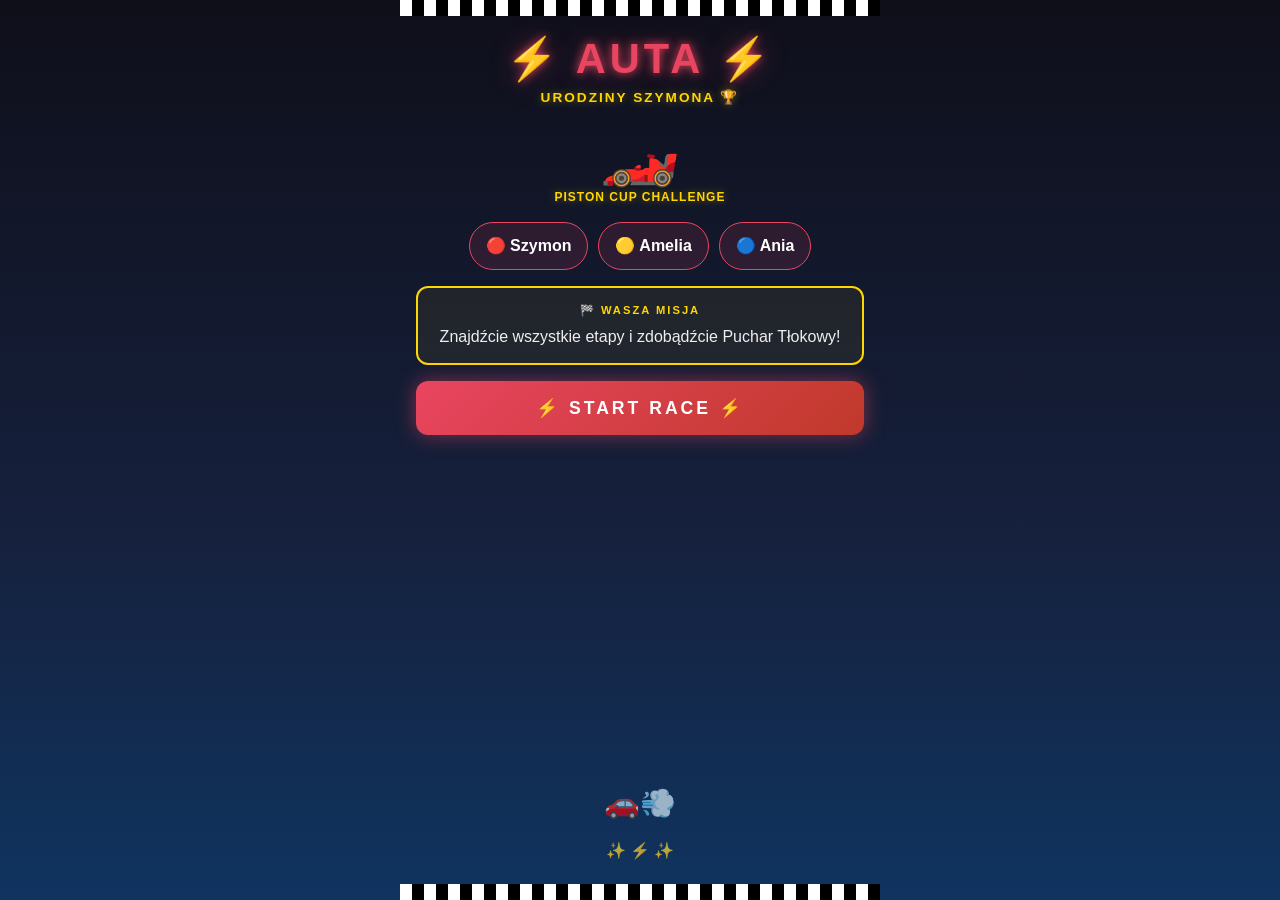
==== index.html @ 76145280 "feat: add landing page (index.html) with Piston Cup theme" ====
<!DOCTYPE html>
<html lang="pl">
<head>
  <meta charset="UTF-8">
  <meta name="viewport" content="width=device-width, initial-scale=1.0">
  <meta name="theme-color" content="#0f0f1a">
  <title>Auta — Urodziny Szymona ⚡</title>
  <link rel="stylesheet" href="assets/style.css">
</head>
<body>
  <div class="page">
    <div class="flag-strip"></div>

    <div class="neon-title">⚡ AUTA ⚡</div>
    <div class="gold-text">Urodziny Szymona 🏆</div>

    <div class="hero-emoji">🏎️</div>
    <div class="gold-text" style="letter-spacing: 1px; font-size: 0.75rem;">PISTON CUP CHALLENGE</div>

    <div class="racers">
      <div class="racer-chip">🔴 Szymon</div>
      <div class="racer-chip">🟡 Amelia</div>
      <div class="racer-chip">🔵 Ania</div>
    </div>

    <div class="mission-box">
      <div class="mission-label">🏁 Wasza misja</div>
      <div class="mission-text">
        Znajdźcie wszystkie etapy i zdobądźcie Puchar Tłokowy!
      </div>
    </div>

    <a class="btn-primary" href="zadanie/1/">⚡ START RACE ⚡</a>

    <div class="bottom-deco">🚗💨<br><span style="font-size:1rem;">✨ ⚡ ✨</span></div>

    <div class="flag-strip" style="margin-top: 8px;"></div>
  </div>
</body>
</html>
---- assets/style.css ----
/* ============================================================
   AUTA SZYMON — Piston Cup Night Race Theme
   Mobile-first: Galaxy S25 Ultra (412×915px portrait)
   ============================================================ */

/* --- Reset & base --- */
*, *::before, *::after {
  box-sizing: border-box;
  margin: 0;
  padding: 0;
}

html, body {
  width: 100%;
  min-height: 100vh;
  overflow-x: hidden;
}

body {
  background: linear-gradient(180deg, #0f0f1a 0%, #16213e 60%, #0f3460 100%);
  background-attachment: fixed;
  font-family: -apple-system, BlinkMacSystemFont, 'Segoe UI', Arial, sans-serif;
  color: #ffffff;
  font-size: 18px;
  line-height: 1.5;
  -webkit-text-size-adjust: 100%;
}

/* --- CSS Variables --- */
:root {
  --color-bg:        #0f0f1a;
  --color-bg2:       #16213e;
  --color-neon:      #e94560;
  --color-gold:      #FFD700;
  --color-white:     #ffffff;
  --color-muted:     #aaaaaa;
  --color-border:    rgba(233, 69, 96, 0.3);
  --font-heading:    'Arial Black', 'Arial Bold', Arial, sans-serif;
  --touch-target:    48px;
}

/* --- Checkered flag strip --- */
.flag-strip {
  width: 100%;
  height: 16px;
  background: repeating-linear-gradient(
    90deg,
    #ffffff 0px, #ffffff 12px,
    #000000 12px, #000000 24px
  );
  flex-shrink: 0;
}

/* --- Page wrapper --- */
.page {
  display: flex;
  flex-direction: column;
  align-items: center;
  min-height: 100vh;
  max-width: 480px;
  margin: 0 auto;
  padding-bottom: env(safe-area-inset-bottom, 16px);
}

/* --- Neon heading --- */
.neon-title {
  font-family: var(--font-heading);
  font-size: 2.6rem;
  font-weight: 900;
  color: var(--color-neon);
  text-shadow:
    0 0 10px var(--color-neon),
    0 0 30px rgba(233, 69, 96, 0.4);
  letter-spacing: 4px;
  text-transform: uppercase;
  text-align: center;
  line-height: 1.1;
  margin: 20px 0 6px;
}

/* --- Gold subtitle --- */
.gold-text {
  font-size: 0.85rem;
  color: var(--color-gold);
  text-transform: uppercase;
  letter-spacing: 2px;
  text-align: center;
  font-weight: 700;
  text-shadow: 0 0 8px rgba(255, 215, 0, 0.4);
}

/* --- Big center emoji --- */
.hero-emoji {
  font-size: 4rem;
  margin: 12px 0 4px;
  text-align: center;
  line-height: 1;
}

/* --- Racer chips (name badges) --- */
.racers {
  display: flex;
  gap: 10px;
  justify-content: center;
  flex-wrap: wrap;
  margin: 16px 14px;
}

.racer-chip {
  background: rgba(233, 69, 96, 0.12);
  border: 1.5px solid var(--color-neon);
  border-radius: 24px;
  padding: 6px 16px;
  font-size: 1rem;
  font-weight: 700;
  color: var(--color-white);
  min-height: var(--touch-target);
  display: flex;
  align-items: center;
}

/* --- Mission box --- */
.mission-box {
  background: rgba(255, 215, 0, 0.06);
  border: 2px solid var(--color-gold);
  border-radius: 12px;
  margin: 0 16px;
  padding: 14px 16px;
  text-align: center;
  width: calc(100% - 32px);
}

.mission-label {
  font-size: 0.7rem;
  color: var(--color-gold);
  text-transform: uppercase;
  letter-spacing: 2px;
  margin-bottom: 6px;
  font-weight: 700;
}

.mission-text {
  font-size: 1rem;
  color: #eeeeee;
  line-height: 1.5;
}

/* --- Primary button (START) --- */
.btn-primary {
  display: block;
  margin: 16px 16px 0;
  width: calc(100% - 32px);
  background: linear-gradient(135deg, #e94560, #c0392b);
  border: none;
  border-radius: 12px;
  color: var(--color-white);
  font-family: var(--font-heading);
  font-size: 1.1rem;
  font-weight: 900;
  padding: 14px;
  letter-spacing: 3px;
  text-transform: uppercase;
  text-align: center;
  text-decoration: none;
  box-shadow: 0 0 20px rgba(233, 69, 96, 0.5);
  min-height: var(--touch-target);
  cursor: pointer;
  -webkit-tap-highlight-color: transparent;
}

.btn-primary:active {
  opacity: 0.85;
  transform: scale(0.98);
}

/* --- Decorative bottom area --- */
.bottom-deco {
  margin-top: auto;
  padding: 12px 0 8px;
  text-align: center;
  font-size: 1.8rem;
  opacity: 0.7;
}

/* ============================================================
   TASK PAGE specific styles
   ============================================================ */

/* --- Task page header bar --- */
.task-header {
  width: 100%;
  background: rgba(15, 15, 26, 0.95);
  border-bottom: 2px solid var(--color-neon);
  padding: 12px 16px;
  display: flex;
  align-items: center;
  justify-content: space-between;
  flex-shrink: 0;
}

.task-header .site-name {
  font-family: var(--font-heading);
  font-size: 0.8rem;
  color: var(--color-neon);
  font-weight: 900;
  letter-spacing: 2px;
  text-transform: uppercase;
}

.task-badge {
  background: var(--color-neon);
  color: var(--color-white);
  border-radius: 20px;
  font-size: 0.75rem;
  font-weight: 700;
  padding: 4px 12px;
  letter-spacing: 1px;
  white-space: nowrap;
}

/* --- Task body --- */
.task-body {
  flex: 1;
  display: flex;
  flex-direction: column;
  align-items: center;
  padding: 20px 16px;
  width: 100%;
}

/* --- Task step label --- */
.task-step-label {
  font-size: 0.75rem;
  color: var(--color-gold);
  text-transform: uppercase;
  letter-spacing: 2px;
  margin-bottom: 8px;
  font-weight: 700;
  text-align: center;
}

/* --- Task title --- */
.task-title {
  font-family: var(--font-heading);
  font-size: 1.6rem;
  font-weight: 900;
  color: var(--color-white);
  text-align: center;
  margin-bottom: 20px;
  text-shadow: 0 0 10px rgba(233, 69, 96, 0.3);
  line-height: 1.2;
}

/* --- Task content card --- */
.task-card {
  background: rgba(255, 255, 255, 0.04);
  border: 1.5px solid var(--color-border);
  border-radius: 14px;
  padding: 20px 16px;
  width: 100%;
  text-align: center;
  margin-bottom: 20px;
}

.task-card-icon {
  font-size: 2.5rem;
  margin-bottom: 12px;
  line-height: 1;
}

.task-card-text {
  font-size: 1rem;
  color: #cccccc;
  line-height: 1.6;
}

/* --- Neon divider --- */
.neon-divider {
  width: 60%;
  height: 1.5px;
  background: linear-gradient(90deg, transparent, var(--color-neon), transparent);
  margin: 4px auto 16px;
}

/* --- Hint text --- */
.task-hint {
  font-size: 0.85rem;
  color: var(--color-gold);
  text-align: center;
  letter-spacing: 1px;
  padding: 0 16px;
  line-height: 1.5;
}
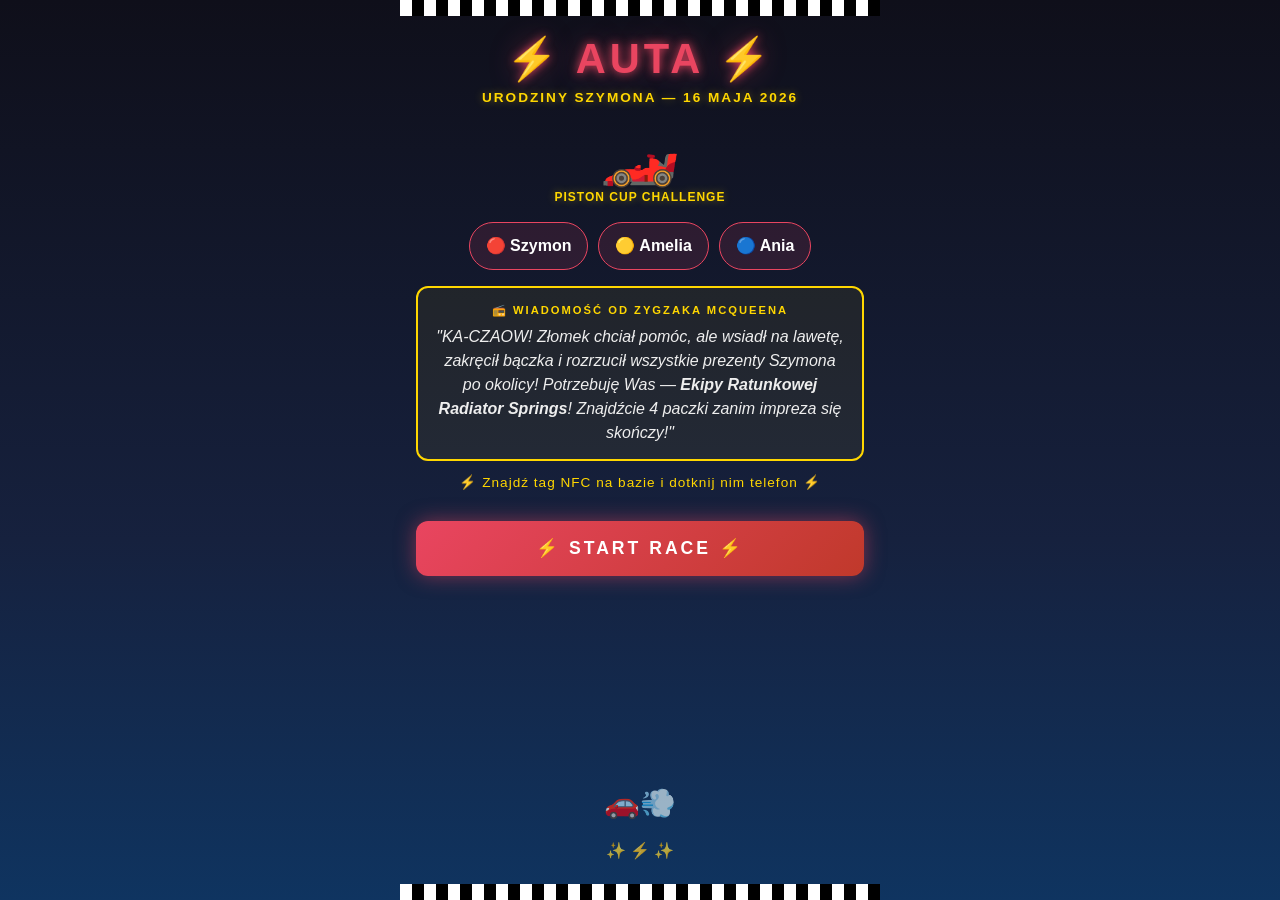
==== commit fe31327c: "content: update index.html with story intro and mission for Urodziny Szymona" ====
--- a/index.html
+++ b/index.html
@@ -12,10 +12,10 @@
     <div class="flag-strip"></div>
 
     <div class="neon-title">⚡ AUTA ⚡</div>
-    <div class="gold-text">Urodziny Szymona 🏆</div>
+    <div class="gold-text">Urodziny Szymona — 16 maja 2026</div>
 
     <div class="hero-emoji">🏎️</div>
-    <div class="gold-text" style="letter-spacing: 1px; font-size: 0.75rem;">PISTON CUP CHALLENGE</div>
+    <div class="gold-text" style="letter-spacing:1px;font-size:0.75rem;">PISTON CUP CHALLENGE</div>
 
     <div class="racers">
       <div class="racer-chip">🔴 Szymon</div>
@@ -24,17 +24,20 @@
     </div>
 
     <div class="mission-box">
-      <div class="mission-label">🏁 Wasza misja</div>
+      <div class="mission-label">📻 Wiadomość od Zygzaka McQueena</div>
       <div class="mission-text">
-        Znajdźcie wszystkie etapy i zdobądźcie Puchar Tłokowy!
+        <em>"KA-CZAOW! Złomek chciał pomóc, ale wsiadł na lawetę, zakręcił bączka i rozrzucił wszystkie prezenty Szymona po okolicy! Potrzebuję Was — <strong>Ekipy Ratunkowej Radiator Springs</strong>! Znajdźcie 4 paczki zanim impreza się skończy!"</em>
       </div>
     </div>
 
-    <a class="btn-primary" href="zadanie/1/">⚡ START RACE ⚡</a>
+    <div class="task-hint" style="margin:12px 16px;">
+      ⚡ Znajdź tag NFC na bazie i dotknij nim telefon ⚡
+    </div>
+
+    <a class="btn-primary" href="zadanie/1/?nfc=1">⚡ START RACE ⚡</a>
 
     <div class="bottom-deco">🚗💨<br><span style="font-size:1rem;">✨ ⚡ ✨</span></div>
-
-    <div class="flag-strip" style="margin-top: 8px;"></div>
+    <div class="flag-strip" style="margin-top:8px;"></div>
   </div>
 </body>
 </html>
--- a/assets/style.css
+++ b/assets/style.css
@@ -291,3 +291,336 @@
   padding: 0 16px;
   line-height: 1.5;
 }
+
+/* ============================================================
+   FUEL BAR
+   ============================================================ */
+.fuel-widget {
+  width: 100%;
+  display: flex;
+  align-items: center;
+  gap: 8px;
+  padding: 6px 16px;
+  background: rgba(15,15,26,0.9);
+  border-bottom: 1px solid rgba(233,69,96,0.3);
+  flex-shrink: 0;
+}
+.fuel-icon { font-size: 1rem; flex-shrink: 0; }
+.fuel-track {
+  flex: 1;
+  height: 10px;
+  background: rgba(255,255,255,0.1);
+  border-radius: 5px;
+  overflow: hidden;
+}
+.fuel-fill {
+  height: 100%;
+  width: 80%;
+  background: #4CAF50;
+  border-radius: 5px;
+  transition: width 0.5s ease, background 0.5s ease;
+}
+.fuel-label {
+  font-size: 0.75rem;
+  font-weight: 700;
+  color: var(--color-gold);
+  min-width: 36px;
+  text-align: right;
+}
+
+/* ============================================================
+   PIT STOP MODAL
+   ============================================================ */
+.modal-overlay {
+  display: none;
+  position: fixed;
+  inset: 0;
+  background: rgba(0,0,0,0.85);
+  z-index: 100;
+  align-items: center;
+  justify-content: center;
+  padding: 20px;
+}
+.modal-overlay.active { display: flex; }
+.modal-box {
+  background: linear-gradient(160deg,#1a1a2e,#16213e);
+  border: 2px solid var(--color-neon);
+  border-radius: 16px;
+  padding: 28px 20px;
+  text-align: center;
+  width: 100%;
+  max-width: 380px;
+}
+.modal-icon { font-size: 3rem; margin-bottom: 12px; }
+.modal-title {
+  font-family: var(--font-heading);
+  font-size: 1.4rem;
+  font-weight: 900;
+  color: var(--color-neon);
+  margin-bottom: 10px;
+  text-transform: uppercase;
+}
+.modal-text { font-size: 1rem; color: #ccc; line-height: 1.6; margin-bottom: 20px; }
+
+/* ============================================================
+   GPS NAVIGATION COMPASS
+   ============================================================ */
+.nav-widget {
+  width: 100%;
+  display: flex;
+  flex-direction: column;
+  align-items: center;
+  padding: 20px 16px;
+  gap: 12px;
+}
+.nav-arrow-wrap {
+  width: 120px;
+  height: 120px;
+  border-radius: 50%;
+  background: rgba(255,215,0,0.08);
+  border: 3px solid var(--color-gold);
+  display: flex;
+  align-items: center;
+  justify-content: center;
+  transition: border-color 0.3s;
+}
+.nav-arrow-wrap.hot { border-color: var(--color-neon); background: rgba(233,69,96,0.15); animation: pulse 0.8s infinite; }
+@keyframes pulse { 0%,100%{transform:scale(1);} 50%{transform:scale(1.06);} }
+.nav-arrow {
+  font-size: 3rem;
+  display: inline-block;
+  transition: transform 0.3s ease;
+  transform-origin: center;
+}
+.nav-distance {
+  font-family: var(--font-heading);
+  font-size: 2rem;
+  font-weight: 900;
+  color: var(--color-white);
+}
+.nav-distance span { font-size: 1rem; color: var(--color-muted); }
+.nav-hint {
+  font-size: 0.9rem;
+  color: var(--color-gold);
+  text-align: center;
+  padding: 8px 16px;
+  background: rgba(255,215,0,0.08);
+  border-radius: 8px;
+  width: 100%;
+  min-height: 40px;
+  display: flex;
+  align-items: center;
+  justify-content: center;
+}
+.nav-status { font-size: 0.75rem; color: var(--color-muted); letter-spacing: 1px; }
+
+/* ============================================================
+   SYMBOL REVEAL
+   ============================================================ */
+.symbol-reveal {
+  display: none;
+  flex-direction: column;
+  align-items: center;
+  gap: 8px;
+  padding: 20px;
+  background: rgba(255,215,0,0.06);
+  border: 2px solid var(--color-gold);
+  border-radius: 14px;
+  width: 100%;
+  text-align: center;
+  animation: fadeIn 0.5s ease;
+}
+.symbol-reveal.active { display: flex; }
+@keyframes fadeIn { from{opacity:0;transform:scale(0.8);} to{opacity:1;transform:scale(1);} }
+.symbol-big { font-size: 3.5rem; line-height: 1; }
+.symbol-label { font-size: 0.75rem; color: var(--color-gold); letter-spacing: 2px; text-transform: uppercase; font-weight: 700; }
+.symbol-name { font-family: var(--font-heading); font-size: 1.2rem; color: var(--color-white); }
+
+/* ============================================================
+   GAME CANVAS (Etap 6 dodge game)
+   ============================================================ */
+.canvas-wrap {
+  width: 100%;
+  display: flex;
+  flex-direction: column;
+  align-items: center;
+  gap: 8px;
+}
+#game-canvas {
+  border: 2px solid var(--color-neon);
+  border-radius: 8px;
+  max-width: 100%;
+  touch-action: none;
+}
+.game-timer {
+  font-family: var(--font-heading);
+  font-size: 1.8rem;
+  font-weight: 900;
+  color: var(--color-gold);
+}
+.game-lives { font-size: 1.2rem; letter-spacing: 4px; }
+
+/* ============================================================
+   GPS SPEED METER
+   ============================================================ */
+.speed-widget {
+  display: flex;
+  flex-direction: column;
+  align-items: center;
+  gap: 4px;
+  padding: 16px;
+  background: rgba(255,255,255,0.04);
+  border: 1.5px solid var(--color-border);
+  border-radius: 14px;
+  width: 100%;
+}
+.speed-number {
+  font-family: var(--font-heading);
+  font-size: 3rem;
+  font-weight: 900;
+  color: var(--color-white);
+  line-height: 1;
+}
+.speed-unit { font-size: 0.8rem; color: var(--color-muted); letter-spacing: 1px; }
+.speed-progress-track {
+  width: 100%;
+  height: 12px;
+  background: rgba(255,255,255,0.1);
+  border-radius: 6px;
+  overflow: hidden;
+  margin-top: 8px;
+}
+.speed-progress-fill {
+  height: 100%;
+  width: 0%;
+  background: linear-gradient(90deg, #4CAF50, #8BC34A);
+  border-radius: 6px;
+  transition: width 0.5s ease;
+}
+
+/* ============================================================
+   MEMORY MATCH GAME
+   ============================================================ */
+.memory-grid {
+  display: grid;
+  grid-template-columns: repeat(4, 1fr);
+  gap: 8px;
+  width: 100%;
+  padding: 8px 0;
+}
+.mem-card {
+  aspect-ratio: 1;
+  border-radius: 8px;
+  background: rgba(233,69,96,0.15);
+  border: 2px solid var(--color-border);
+  display: flex;
+  align-items: center;
+  justify-content: center;
+  font-size: 1.8rem;
+  cursor: pointer;
+  transition: transform 0.15s, background 0.2s;
+  -webkit-tap-highlight-color: transparent;
+  user-select: none;
+}
+.mem-card.face-down { font-size: 0; background: rgba(233,69,96,0.15); }
+.mem-card.face-down::before { content: '🏎️'; font-size: 1.4rem; filter: grayscale(1) opacity(0.3); }
+.mem-card.matched { background: rgba(76,175,80,0.2); border-color: #4CAF50; }
+.mem-card:active { transform: scale(0.92); }
+
+/* ============================================================
+   BACKUP CODE INPUT
+   ============================================================ */
+.backup-input-wrap {
+  display: flex;
+  flex-direction: column;
+  align-items: center;
+  gap: 8px;
+  width: 100%;
+  margin-top: 12px;
+}
+.backup-input-wrap input {
+  width: 100%;
+  background: rgba(255,255,255,0.06);
+  border: 1.5px solid var(--color-border);
+  border-radius: 8px;
+  color: #fff;
+  font-size: 1.2rem;
+  font-weight: 700;
+  padding: 12px;
+  text-align: center;
+  letter-spacing: 4px;
+  text-transform: uppercase;
+  outline: none;
+}
+.backup-input-wrap input:focus { border-color: var(--color-gold); }
+
+/* ============================================================
+   REACTION BUTTON GAME (Etap 3)
+   ============================================================ */
+.reaction-grid {
+  display: grid;
+  grid-template-columns: repeat(3, 1fr);
+  gap: 10px;
+  width: 100%;
+  padding: 8px 0;
+}
+.reaction-btn {
+  aspect-ratio: 1;
+  border-radius: 12px;
+  border: 3px solid transparent;
+  display: flex;
+  align-items: center;
+  justify-content: center;
+  font-size: 1.6rem;
+  cursor: pointer;
+  transition: opacity 0.1s, transform 0.1s;
+  -webkit-tap-highlight-color: transparent;
+}
+.reaction-btn.active { border-color: #FFD700; box-shadow: 0 0 12px rgba(255,215,0,0.5); }
+.reaction-btn:active { transform: scale(0.9); opacity: 0.7; }
+
+/* ============================================================
+   TASK COUNTDOWN TIMER
+   ============================================================ */
+.task-countdown {
+  font-family: var(--font-heading);
+  font-size: 2.4rem;
+  font-weight: 900;
+  text-align: center;
+  padding: 8px 0;
+}
+.task-countdown.warning { color: var(--color-neon); animation: pulse 0.5s infinite; }
+.task-countdown.ok { color: var(--color-gold); }
+
+/* ============================================================
+   LEVEL METER (Etap 5 accelerometer)
+   ============================================================ */
+.level-meter {
+  width: 100%;
+  height: 16px;
+  background: rgba(255,255,255,0.08);
+  border-radius: 8px;
+  position: relative;
+  overflow: hidden;
+}
+.level-indicator {
+  position: absolute;
+  top: 0;
+  height: 100%;
+  width: 12px;
+  background: var(--color-gold);
+  border-radius: 6px;
+  left: 50%;
+  transform: translateX(-50%);
+  transition: left 0.1s linear;
+}
+.level-indicator.danger { background: var(--color-neon); }
+.level-ok-zone {
+  position: absolute;
+  top: 0;
+  height: 100%;
+  width: 40%;
+  background: rgba(76,175,80,0.25);
+  left: 30%;
+  border-radius: 8px;
+}
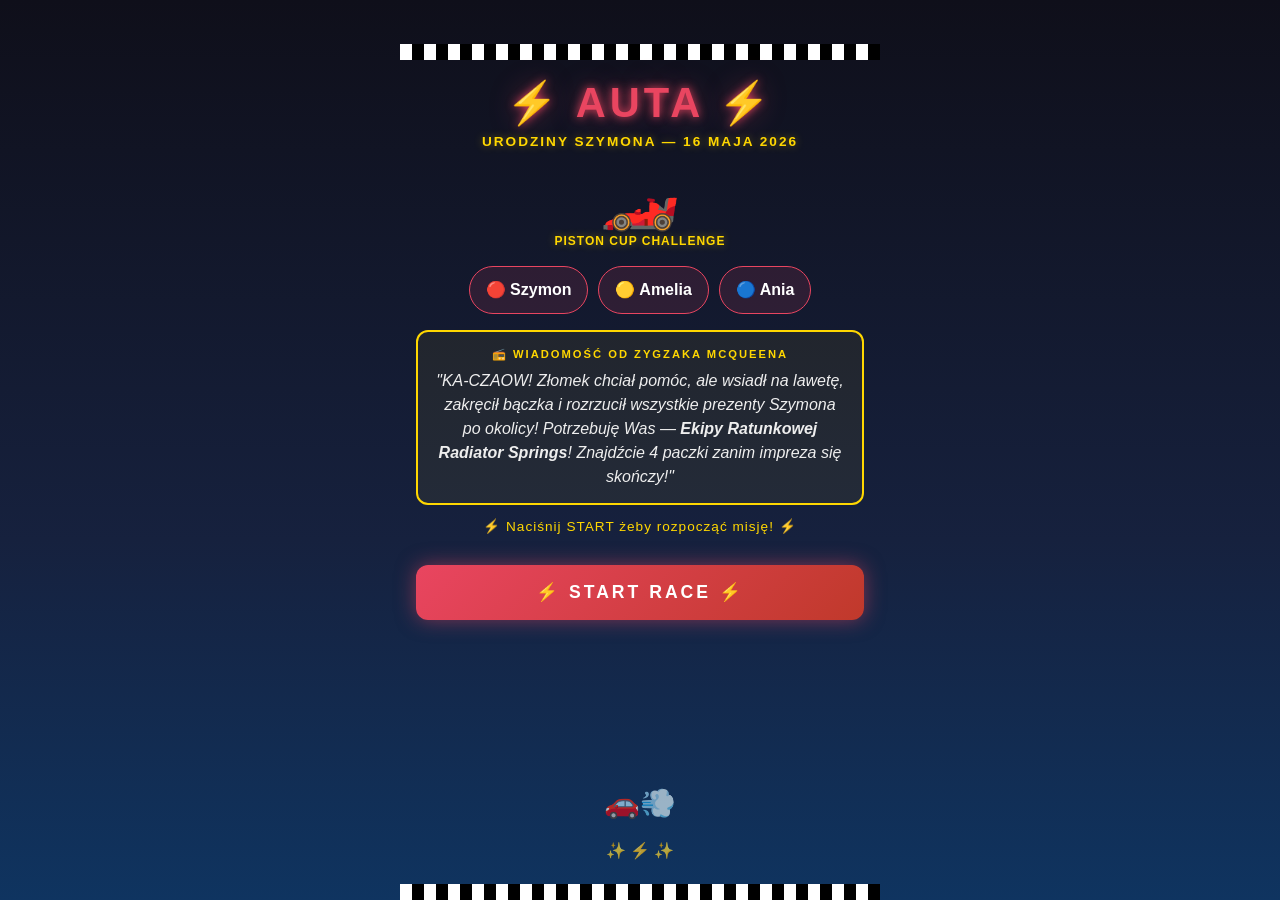
==== commit 366fef31: "fix: reset all game state on home page load, remove stale NFC hint" ====
--- a/index.html
+++ b/index.html
@@ -31,13 +31,19 @@
     </div>
 
     <div class="task-hint" style="margin:12px 16px;">
-      ⚡ Znajdź tag NFC na bazie i dotknij nim telefon ⚡
+      ⚡ Naciśnij START żeby rozpocząć misję! ⚡
     </div>
 
-    <a class="btn-primary" href="zadanie/1/?nfc=1">⚡ START RACE ⚡</a>
+    <a class="btn-primary" href="zadanie/1/">⚡ START RACE ⚡</a>
 
     <div class="bottom-deco">🚗💨<br><span style="font-size:1rem;">✨ ⚡ ✨</span></div>
     <div class="flag-strip" style="margin-top:8px;"></div>
   </div>
+
+  <script>
+    // Reset całego stanu gry przy każdym powrocie na stronę główną
+    const _pfx = 'auta_szymon_26_';
+    Object.keys(localStorage).filter(k => k.startsWith(_pfx)).forEach(k => localStorage.removeItem(k));
+  </script>
 </body>
 </html>
--- a/assets/style.css
+++ b/assets/style.css
@@ -624,3 +624,162 @@
   left: 30%;
   border-radius: 8px;
 }
+
+/* ============================================================
+   REDESIGN 2026-05-09 — Energy System + Fixed Header + Handoffs
+   ============================================================ */
+
+/* --- Fixed game header (injected by game.js on every page) --- */
+#game-header {
+  position: fixed;
+  top: 0; left: 0; right: 0;
+  z-index: 200;
+  height: 44px;
+  background: rgba(15, 15, 26, 0.97);
+  border-bottom: 1px solid rgba(233, 69, 96, 0.3);
+  display: flex;
+  align-items: center;
+  justify-content: space-around;
+  padding: 0 12px;
+  gap: 12px;
+}
+.header-bar-wrap {
+  display: flex;
+  align-items: center;
+  gap: 6px;
+  flex: 1;
+}
+.header-icon { font-size: 1rem; flex-shrink: 0; }
+.header-track {
+  flex: 1;
+  height: 10px;
+  background: rgba(255, 255, 255, 0.1);
+  border-radius: 5px;
+  overflow: hidden;
+}
+.header-fill {
+  height: 100%; width: 0%; border-radius: 5px;
+  transition: width 0.4s ease;
+}
+.header-fuel-fill   { background: linear-gradient(90deg, #4CAF50, #FFD700); }
+.header-energy-fill { background: linear-gradient(90deg, #2196F3, #00BCD4); }
+.header-pct {
+  font-size: 0.75rem; font-weight: 700; color: #aaa;
+  min-width: 32px; text-align: right;
+}
+
+/* --- Push page content below fixed header --- */
+.page { padding-top: 44px; }
+
+/* --- Handoff overlay --- */
+.handoff-overlay {
+  position: fixed; inset: 0; z-index: 300;
+  background: rgba(0, 0, 0, 0.92);
+  display: flex; align-items: center; justify-content: center;
+  padding: 24px;
+}
+.handoff-box {
+  background: #16213e;
+  border-radius: 16px;
+  padding: 28px 24px;
+  max-width: 360px; width: 100%;
+  text-align: center;
+  box-shadow: 0 0 40px rgba(0, 0, 0, 0.8);
+}
+.handoff-name {
+  font-family: var(--font-heading);
+  font-size: 2rem; font-weight: 900;
+  letter-spacing: 4px; margin-bottom: 6px;
+}
+.handoff-title  { font-size: 1rem; color: #aaa; margin-bottom: 16px; }
+.handoff-task {
+  font-size: 1.05rem; color: #fff; line-height: 1.5;
+  margin-bottom: 24px;
+  background: rgba(255, 255, 255, 0.05);
+  padding: 12px; border-radius: 8px;
+}
+
+/* --- Speed sweet-spot zone overlay (E4) --- */
+.speed-zone-wrap {
+  position: relative; width: 100%; height: 28px;
+  background: rgba(255, 255, 255, 0.1);
+  border-radius: 14px; overflow: hidden; margin: 8px 0;
+}
+.speed-zone-fill {
+  height: 100%; width: 0%; border-radius: 14px;
+  transition: width 0.2s, background 0.2s;
+  background: linear-gradient(90deg, #4CAF50, #FFD700);
+}
+.speed-zone-fill.inside { background: #4CAF50; }
+.speed-zone-fill.fast   { background: linear-gradient(90deg, #FF9800, #e94560); }
+.speed-zone-green {
+  position: absolute; top: 0; height: 100%;
+  background: rgba(76, 175, 80, 0.25);
+  border-left: 2px solid rgba(76, 175, 80, 0.8);
+  border-right: 2px solid rgba(76, 175, 80, 0.8);
+  pointer-events: none;
+}
+.speed-zone-marker {
+  position: absolute; top: 0; height: 100%;
+  width: 3px; background: #e94560; pointer-events: none;
+}
+
+/* --- Mission timer bar (E6) --- */
+#mission-bar {
+  position: fixed; top: 44px; left: 0; right: 0; z-index: 190;
+  height: 32px;
+  background: rgba(233, 69, 96, 0.15);
+  border-bottom: 1px solid rgba(233, 69, 96, 0.4);
+  display: none;
+  align-items: center; justify-content: center;
+  font-size: 0.95rem; font-weight: 700; color: #e94560;
+}
+#mission-bar.active { display: flex; }
+.page-with-mission-bar { padding-top: 76px !important; }
+
+/* ============================================================
+   SUCCESS OVERLAY — shown after each child completes a task
+   ============================================================ */
+.success-overlay {
+  position: fixed; inset: 0;
+  background: linear-gradient(135deg, rgba(5,30,10,0.97) 0%, rgba(2,18,6,0.99) 100%);
+  z-index: 300;
+  display: flex; align-items: center; justify-content: center;
+  opacity: 0; transition: opacity 0.2s ease;
+}
+.success-overlay.active { opacity: 1; }
+.success-box {
+  text-align: center;
+  max-width: 360px; width: 90%;
+  padding: 40px 24px;
+}
+.success-stars {
+  font-size: 2.6rem;
+  display: block;
+  margin-bottom: 16px;
+  animation: succBounce 0.45s ease both;
+}
+.success-player {
+  font-size: 1.05rem;
+  font-weight: 800;
+  letter-spacing: 2px;
+  text-transform: uppercase;
+  margin-bottom: 14px;
+}
+.success-msg {
+  font-size: 1.45rem;
+  font-weight: 800;
+  color: #fff;
+  line-height: 1.4;
+  margin-bottom: 32px;
+}
+.success-btn {
+  font-size: 1.15rem !important;
+  padding: 14px 40px !important;
+  min-width: 180px;
+}
+@keyframes succBounce {
+  0%   { transform: scale(0.4); opacity: 0; }
+  65%  { transform: scale(1.25); }
+  100% { transform: scale(1);   opacity: 1; }
+}
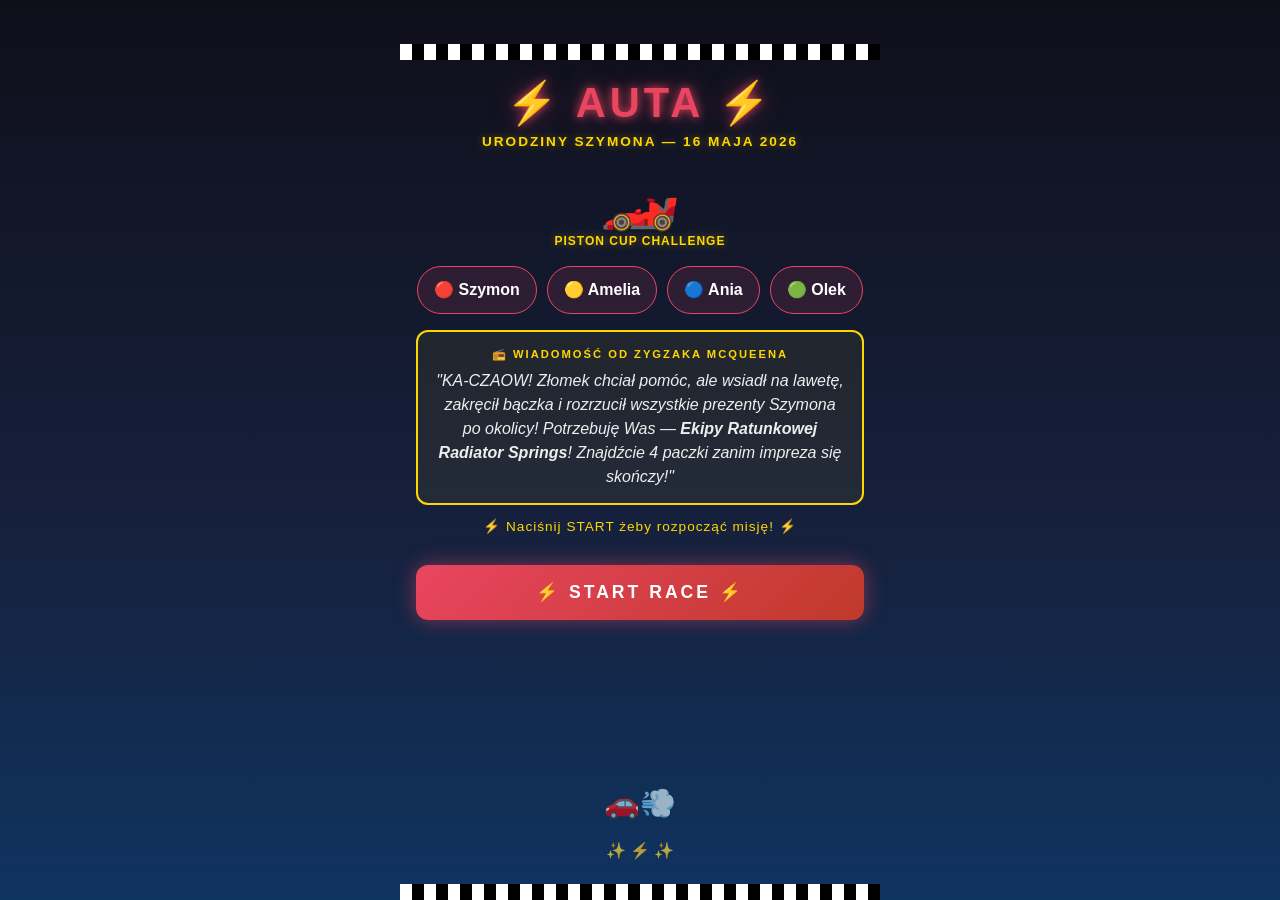
==== commit 44536905: "add Olek to game" ====
--- a/index.html
+++ b/index.html
@@ -21,6 +21,7 @@
       <div class="racer-chip">🔴 Szymon</div>
       <div class="racer-chip">🟡 Amelia</div>
       <div class="racer-chip">🔵 Ania</div>
+      <div class="racer-chip">🟢 Olek</div>
     </div>
 
     <div class="mission-box">
